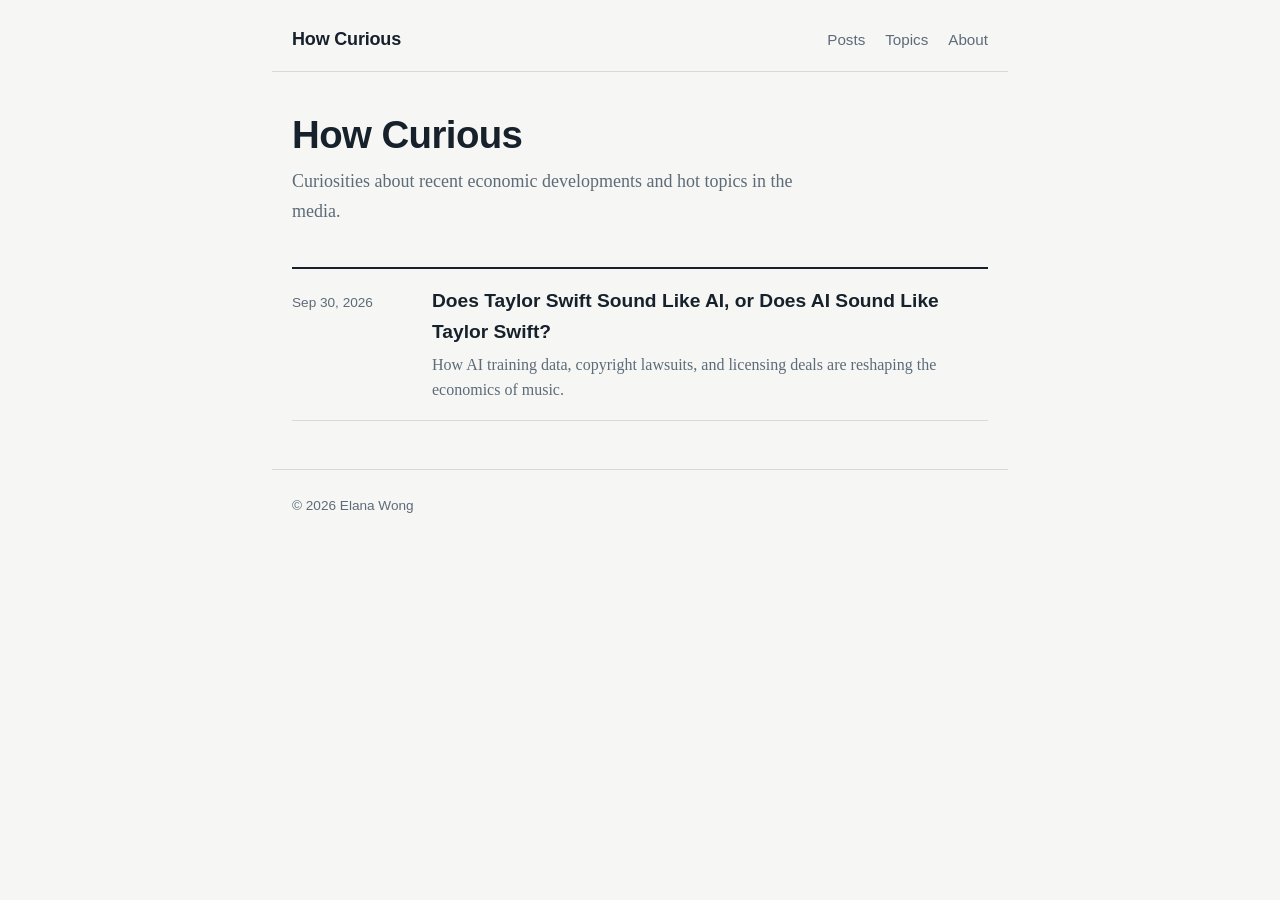
==== docs/index.html @ c25ea888 "First version of the Blog" ====
<!doctype html>
<html lang="en">
<head>
<meta charset="utf-8">
<meta name="viewport" content="width=device-width, initial-scale=1">
<title>How Curious</title>
<meta name="description" content="Curiosities about recent economic developments and hot topics in the media.">
<link rel="stylesheet" href="./style.css">
</head>
<body>
<header class="site-header">
  <a class="brand" href="./">How Curious</a>
  <nav>
    <a href="./">Posts</a>
    <a href="./topics/">Topics</a>
    <a href="./about/">About</a>
  </nav>
</header>
<main>
<section class="intro"><h1>How Curious</h1><p>Curiosities about recent economic developments and hot topics in the media.</p></section><ol class="ledger"><li>
  <time datetime="2026-09-30">Sep 30, 2026</time>
  <div>
    <a class="entry-title" href="./posts/taylor-swift-ai/">Does Taylor Swift Sound Like AI, or Does AI Sound Like Taylor Swift?</a>
    <p>How AI training data, copyright lawsuits, and licensing deals are reshaping the economics of music.</p>
  </div>
</li></ol>
</main>
<footer class="site-footer">&copy; 2026 Elana Wong</footer>
</body>
</html>
---- docs/style.css ----
:root{
  --paper:#f6f7f5; --ink:#17212b; --muted:#5d6b78; --rule:#d5dbd8; --accent:#1d5c4d;
  --serif:"Iowan Old Style","Palatino Linotype",Palatino,Georgia,serif;
  --sans:-apple-system,BlinkMacSystemFont,"Segoe UI",Helvetica,Arial,sans-serif;
}
@media (prefers-color-scheme:dark){
  :root{--paper:#12181d; --ink:#e7ecea; --muted:#97a5a1; --rule:#2a343a; --accent:#6fc3a8}
}
*{box-sizing:border-box}
html{-webkit-text-size-adjust:100%}
body{margin:0;background:var(--paper);color:var(--ink);font-family:var(--serif);font-size:1.125rem;line-height:1.7}
a{color:var(--accent);text-underline-offset:.18em}
a:focus-visible{outline:2px solid var(--accent);outline-offset:3px}
.site-header,main,.site-footer{max-width:46rem;margin:0 auto;padding-left:1.25rem;padding-right:1.25rem}
.site-header{display:flex;justify-content:space-between;align-items:baseline;gap:1rem;flex-wrap:wrap;padding-top:1.5rem;padding-bottom:1rem;border-bottom:1px solid var(--rule);font-family:var(--sans)}
.brand{font-weight:700;color:var(--ink);text-decoration:none;letter-spacing:-.01em}
.site-header nav{display:flex;gap:1.25rem}
.site-header nav a{color:var(--muted);text-decoration:none;font-size:.95rem}
.site-header nav a:hover{color:var(--ink)}
main{padding-top:2.5rem;padding-bottom:3rem}
h1,h2,h3{font-family:var(--sans);line-height:1.2;letter-spacing:-.015em}
.intro h1{font-size:2.4rem;margin:0 0 .5rem}
.intro p{color:var(--muted);margin:0 0 2.5rem;max-width:34rem}
.page-title{font-size:2rem;margin:0 0 1.5rem}
.ledger{list-style:none;margin:0;padding:0;border-top:2px solid var(--ink)}
.ledger li{display:grid;grid-template-columns:7.5rem 1fr;gap:1.25rem;padding:1.1rem 0;border-bottom:1px solid var(--rule)}
.ledger time{font-family:var(--sans);font-size:.85rem;color:var(--muted);padding-top:.3rem;font-variant-numeric:tabular-nums}
.entry-title{font-family:var(--sans);font-weight:650;font-size:1.2rem;line-height:1.3;color:var(--ink);text-decoration:none}
.entry-title:hover{color:var(--accent);text-decoration:underline}
.ledger p{margin:.35rem 0 0;color:var(--muted);font-size:1rem;line-height:1.55}
.post-head h1{font-size:2.2rem;margin:0 0 .75rem}
.byline{font-family:var(--sans);font-size:.9rem;color:var(--muted);margin:0 0 .75rem}
.tags{margin:0 0 2rem;display:flex;gap:.5rem;flex-wrap:wrap}
.tag{font-family:var(--sans);font-size:.8rem;text-decoration:none;color:var(--accent);border:1px solid var(--rule);border-radius:3px;padding:.1rem .5rem}
.tag:hover{border-color:var(--accent)}
.prose h2{font-size:1.4rem;margin:2.5rem 0 .75rem}
.prose p,.prose ul,.prose ol{margin:0 0 1.25rem}
.prose li{margin-bottom:.4rem}
.prose blockquote{margin:1.5rem 0;padding-left:1.25rem;border-left:3px solid var(--accent);color:var(--muted)}
.prose img{max-width:100%;height:auto}
.prose table{border-collapse:collapse;width:100%;font-family:var(--sans);font-size:.95rem;display:block;overflow-x:auto}
.prose th,.prose td{border-bottom:1px solid var(--rule);padding:.5rem .75rem;text-align:left}
.topic-list{list-style:none;padding:0;margin:0;font-family:var(--sans)}
.topic-list li{padding:.6rem 0;border-bottom:1px solid var(--rule);display:flex;justify-content:space-between}
.topic-list span{color:var(--muted)}
.site-footer{padding-top:1.5rem;padding-bottom:2.5rem;border-top:1px solid var(--rule);font-family:var(--sans);font-size:.85rem;color:var(--muted)}
@media (max-width:34rem){
  .ledger li{grid-template-columns:1fr;gap:.2rem}
  .intro h1{font-size:2rem}.post-head h1{font-size:1.8rem}
}
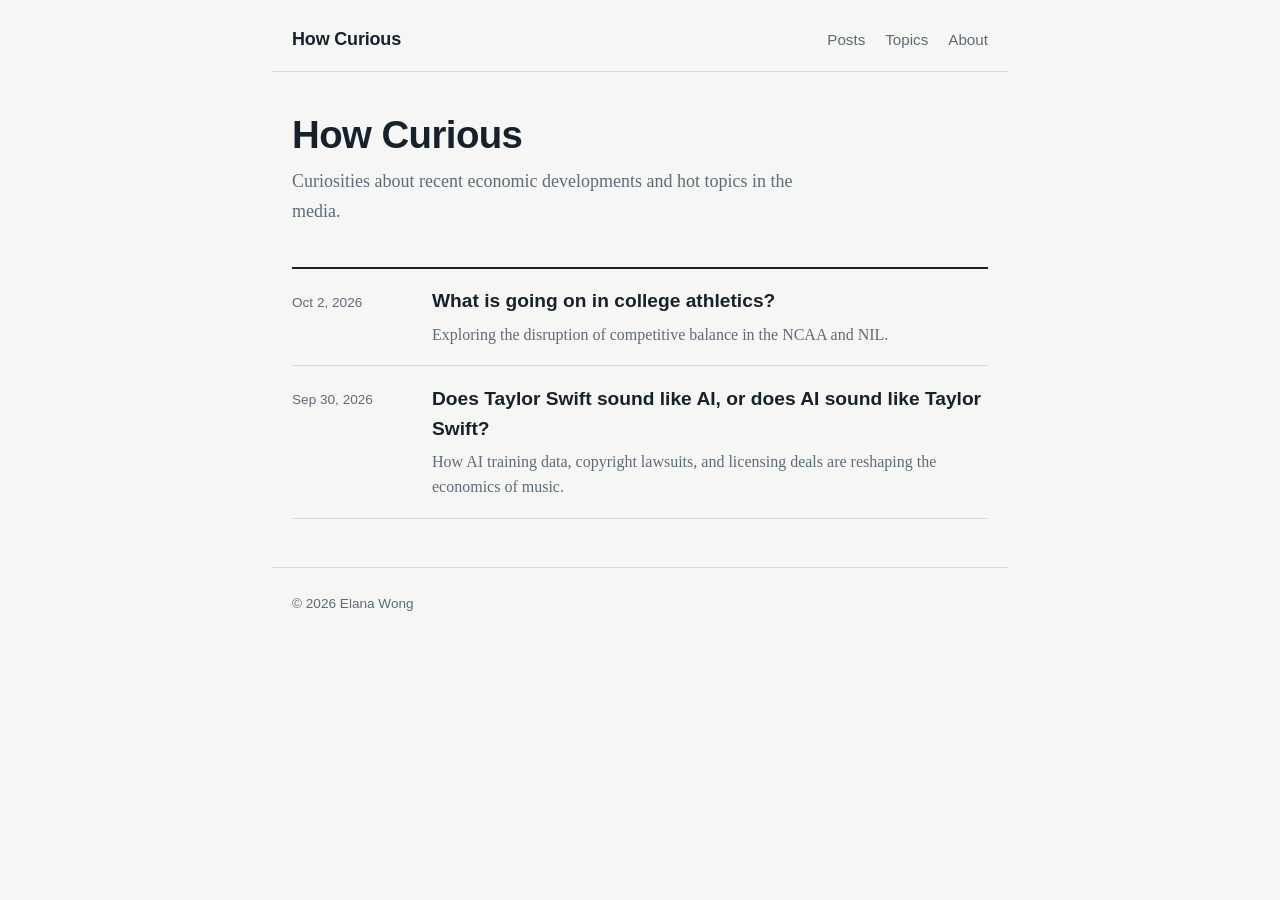
==== commit a59a4b26: "ncaa post" ====
--- a/docs/index.html
+++ b/docs/index.html
@@ -18,9 +18,15 @@
 </header>
 <main>
 <section class="intro"><h1>How Curious</h1><p>Curiosities about recent economic developments and hot topics in the media.</p></section><ol class="ledger"><li>
+  <time datetime="2026-10-02">Oct 2, 2026</time>
+  <div>
+    <a class="entry-title" href="./posts/ncaa-competitive-balance/">What is going on in college athletics?</a>
+    <p>Exploring the disruption of competitive balance in the NCAA and NIL. </p>
+  </div>
+</li><li>
   <time datetime="2026-09-30">Sep 30, 2026</time>
   <div>
-    <a class="entry-title" href="./posts/taylor-swift-ai/">Does Taylor Swift Sound Like AI, or Does AI Sound Like Taylor Swift?</a>
+    <a class="entry-title" href="./posts/taylor-swift-ai/">Does Taylor Swift sound like AI, or does AI sound like Taylor Swift?</a>
     <p>How AI training data, copyright lawsuits, and licensing deals are reshaping the economics of music.</p>
   </div>
 </li></ol>
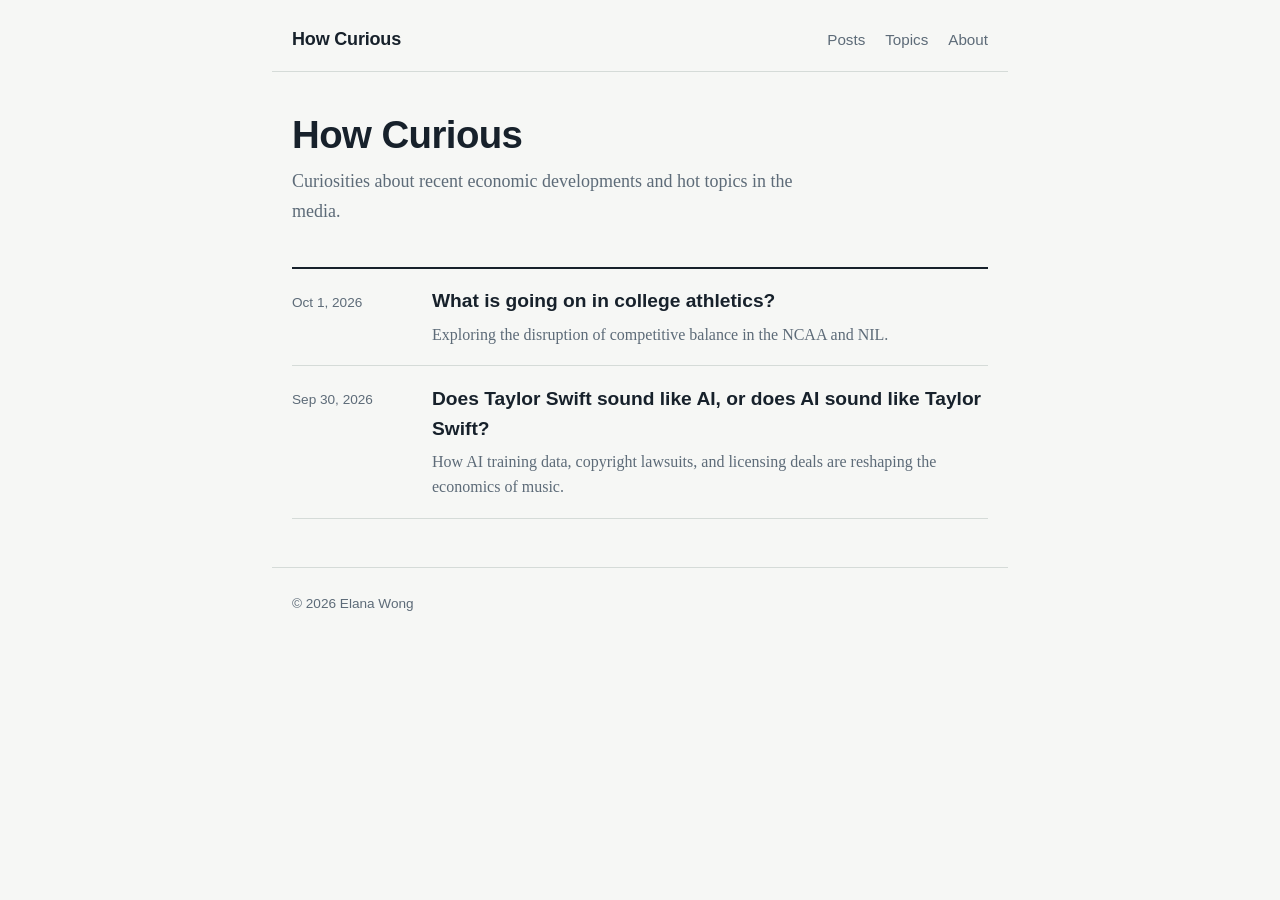
==== commit 6ad212ea: "ncaa post again" ====
--- a/docs/index.html
+++ b/docs/index.html
@@ -18,7 +18,7 @@
 </header>
 <main>
 <section class="intro"><h1>How Curious</h1><p>Curiosities about recent economic developments and hot topics in the media.</p></section><ol class="ledger"><li>
-  <time datetime="2026-10-02">Oct 2, 2026</time>
+  <time datetime="2026-10-01">Oct 1, 2026</time>
   <div>
     <a class="entry-title" href="./posts/ncaa-competitive-balance/">What is going on in college athletics?</a>
     <p>Exploring the disruption of competitive balance in the NCAA and NIL. </p>
